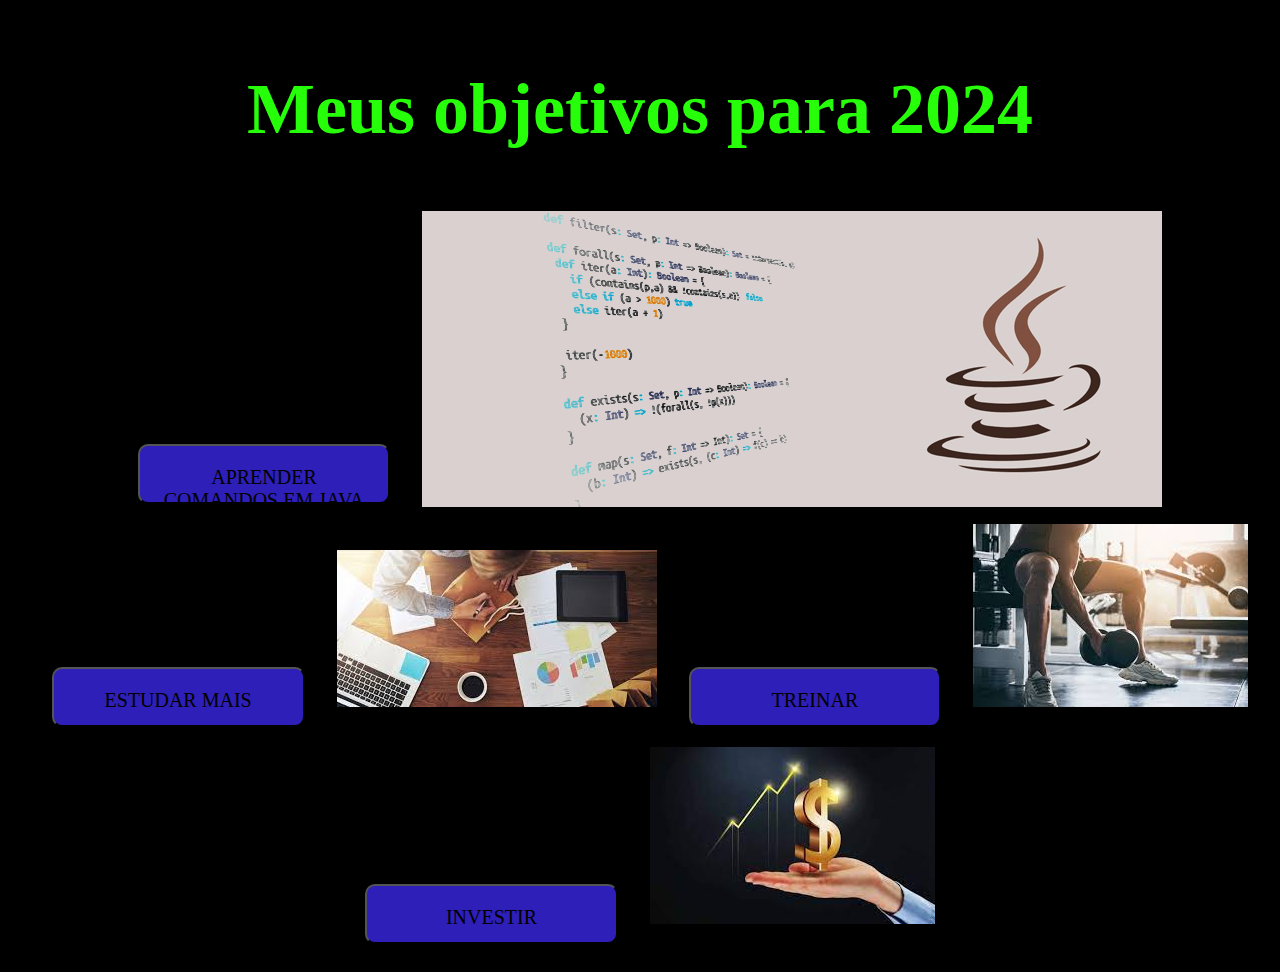
==== index.html @ 882cb57d "Add files via upload" ====
<!DOCTYPE html>
<html lang="en">
<head>
    <meta charset="UTF-8">
    <meta name="viewport" content="width=device-width, initial-scale=1.0">
    <title>METAS 2024</title>
    <link rel="stylesheet" href="style.css">
</head>
<body>
    <section class="conteudo-principal"></section>
    <h2 class="titulo-pricipal">Meus objetivos para 2024</h2>
    <div>
      <button class="botao">APRENDER COMANDOS EM JAVA</button>
      <img src="./img/java.png">
      <button class="botao">ESTUDAR MAIS</button>
      <img src="./img/estudar.jpeg">
      <button class="botao">TREINAR</button>
      <img src="./img/treinar.jpeg">
      <button class="botao">INVESTIR</button>
      <img src="./img/investir.jpeg">
    </div>






</body>
</html>
---- style.css ----
:root{
    --cor-de-fundo:#1E1E1E1E;
    --verde:#6FFF57;
    --branco:#FFFFFF;
    --botao-ativo:#3A375E;
    --botao-inativo:#0a1458;
    --texto-de-fundo:#5e6278;
}




body {
    background-color: rgb(0, 0, 0);
    font-size: 3em;
    font-family: 'Times New Roman', Times, serif;
    color: rgb(38, 255, 9);
    text-align: center;
}

.botao{
    background-color: rgb(46, 31, 184);
    color: black;
    height: 3em;
    width: 20%;
    font-size: 20px;
    margin: 20px;
    font-family: Georgia, 'Times New Roman', Times, serif;
    border-radius: 10px;
    padding: 20px;
}

.conteudo-principal{
    display: flex;
    justify-content: center;
}
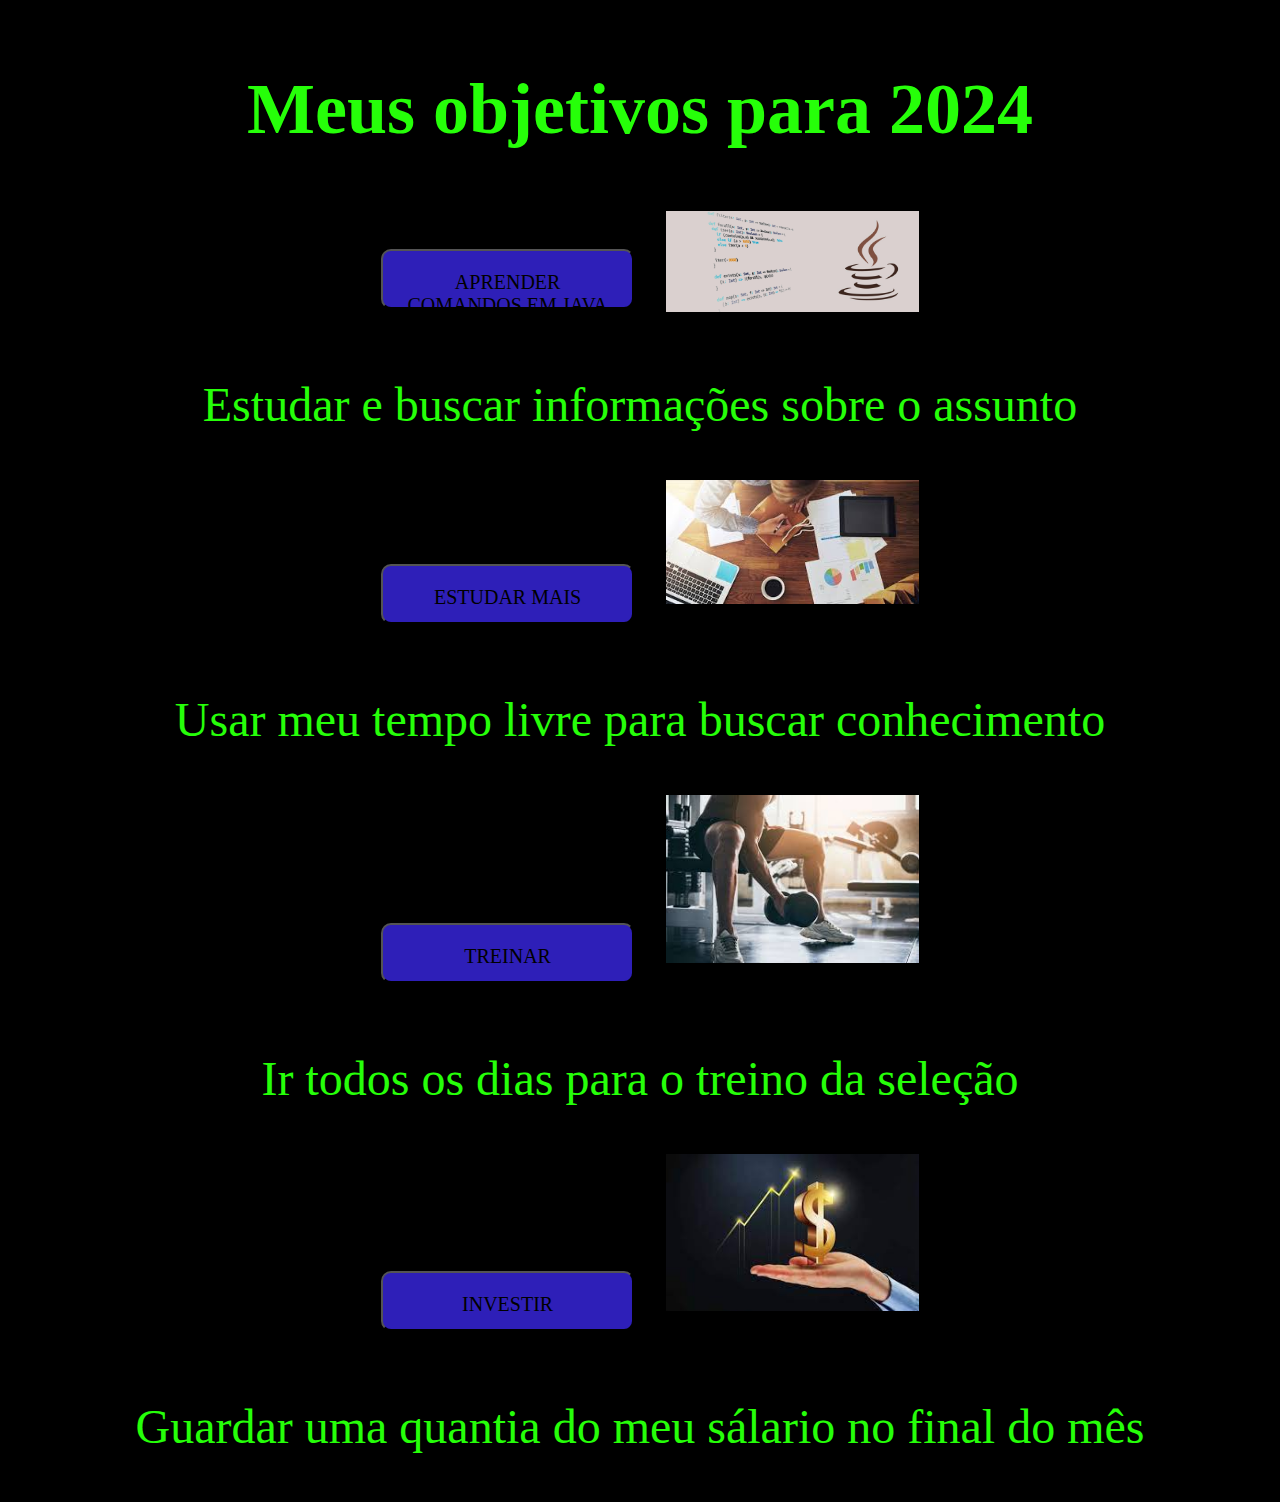
==== commit 34fd0236: "Add files via upload" ====
--- a/index.html
+++ b/index.html
@@ -11,13 +11,17 @@
     <h2 class="titulo-pricipal">Meus objetivos para 2024</h2>
     <div>
       <button class="botao">APRENDER COMANDOS EM JAVA</button>
-      <img src="./img/java.png">
+      <img class="imagens1" src="./img/java.png">
+      <p>Estudar e buscar informações sobre o assunto</p>
       <button class="botao">ESTUDAR MAIS</button>
-      <img src="./img/estudar.jpeg">
+      <img class="imagens1" src="./img/estudar.jpeg">
+      <p>Usar meu tempo livre para buscar conhecimento</p>
       <button class="botao">TREINAR</button>
-      <img src="./img/treinar.jpeg">
+      <img class="imagens1" src="./img/treinar.jpeg">
+      <p>Ir todos os dias para o treino da seleção</p>
       <button class="botao">INVESTIR</button>
-      <img src="./img/investir.jpeg">
+      <img class="imagens1" src="./img/investir.jpeg">
+      <p>Guardar uma quantia do meu sálario no final do mês</p>
     </div>
 
 
--- a/style.css
+++ b/style.css
@@ -33,4 +33,9 @@
 .conteudo-principal{
     display: flex;
     justify-content: center;
-}+}
+
+.imagens1{
+    width: 20%;
+    height: 20%;
+}
